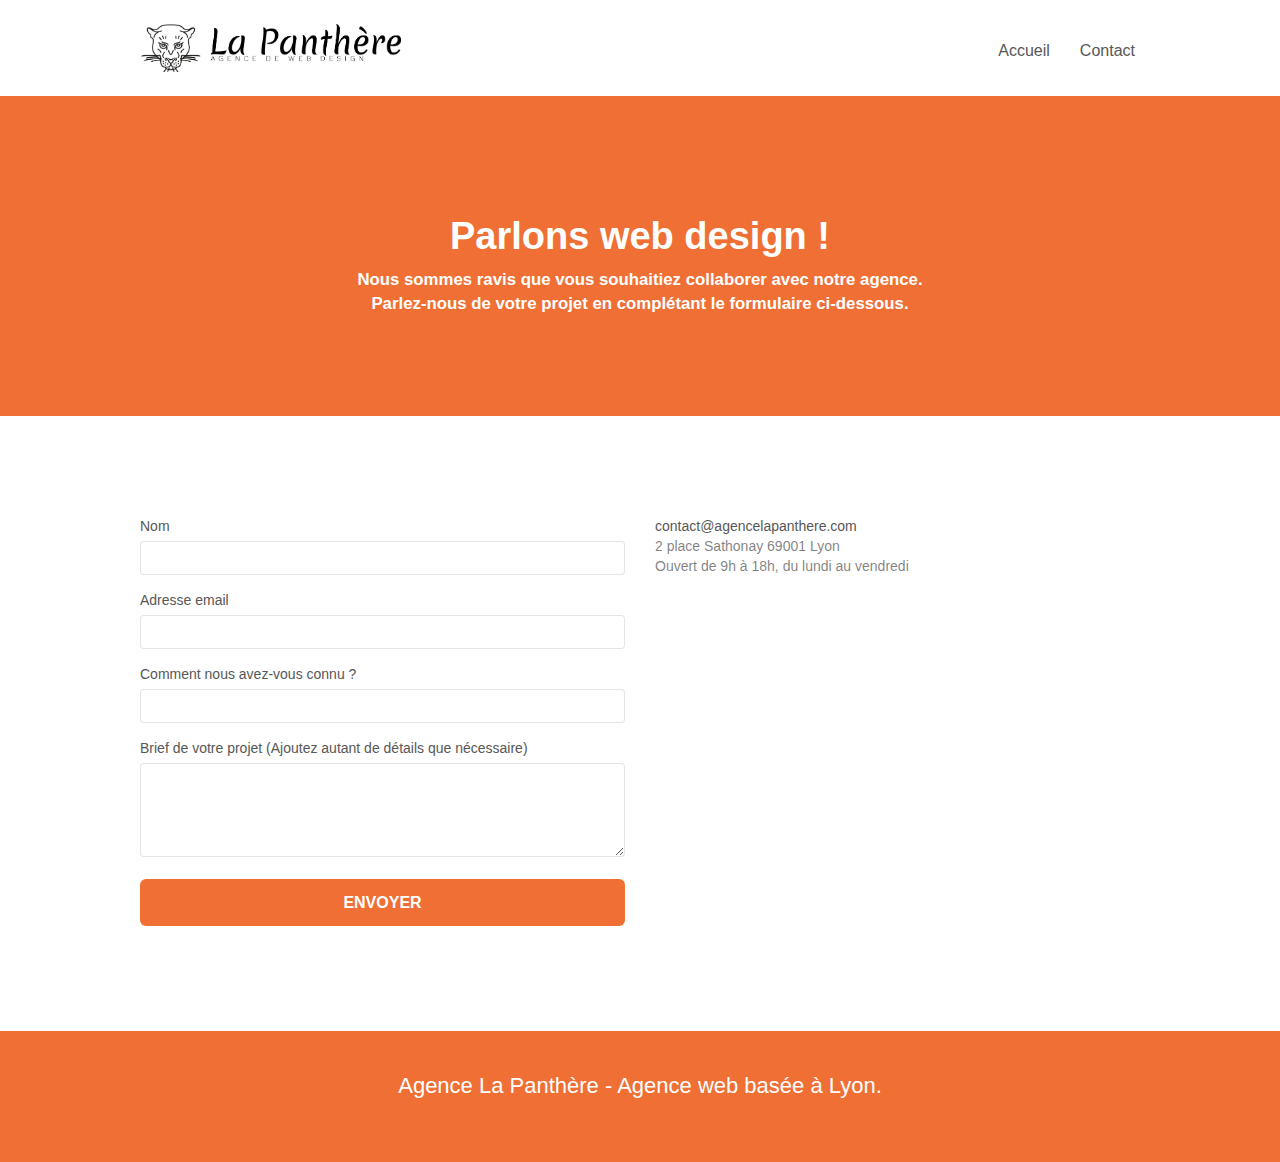
==== contact.html @ dd4b2150 "minifier les fichiers jss et css" ====
<!DOCTYPE html>
<!--Ajouter langage du page-->
<html lang="fr">
  <head>
    <meta charset="utf-8" />
    <!--Ajouter la description-->
    <!--Supprimer le meta keywords-->
    <meta
      name="description"
      content="Contactez Agence La Panthère pour votre projet de web design"
    />
    <meta
      name="viewport"
      content="width=device-width, initial-scale=1.0, viewport-fit=cover"
    />

    <!--Balise OP et twitter cards-->
    <meta
      property="og:title"
      content="Contact d'Agence La Panthère - grande agence de webdesign à Lyon"
    />
    <meta property="og:type" content="webdesign" />
    <meta property="og:url" content="https://maiphuongthao.github.io/MaiPhuongThao_4_07042022/contact.html" />
    <meta property="og:image" content="favicon.jpg" />
    <meta
      property="og:description"
      content="Contactez Agence La Panthère pour votre projet de web design"
    />
    <meta name="twitter:card" content="summary" />
    <meta
      name="twitter:title"
      content="Contact d'Agence La Panthère - grande agence de webdesign à Lyon"
    />
    <meta
      name="twitter:description"
      content="Contactez Agence La Panthère pour votre projet de web design"
    />
    <meta name="twitter:image" content="favicon.jpg" />

    <link rel="shortcut icon" type="image/png" href="favicon.jpg" />

    <link rel="stylesheet" type="text/css" href="./css/bootstrap_min.css" />
    <link rel="stylesheet" type="text/css" href="style.css" />
    <link rel="stylesheet" type="text/css" href="./css/font-awesome_min.css" />
    <link rel="stylesheet" type="text/css" href="./css/et-line_min.css" />

    <script src="./js/jquery-2.1.0_min.js" defer></script>
    <script src="./js/bootstrap_min.js" defer></script>
    <script src="./js/blocs_min.js" defer></script>
    <script src="./js/jquery.touchSwipe_min.js" defer></script>
    <script src="./js/gmaps_min.js" defer></script>
    <!--Ajouter le titre du page-->
    <title>
      Contact d'Agence La Panthère - grande agence de webdesign à Lyon
    </title>

    <!-- Analytics -->

    <!-- Analytics END -->
  </head>

  <body>
    <!-- Principal conteneur -->
    <div class="page-container">
      <!-- bloc-0 -->
      <div class="bloc bgc-white l-bloc" id="bloc-0">
        <div class="container bloc-sm">
          <nav class="navbar row">
            <div class="navbar-header">
              <a class="navbar-brand" href="index.html"
                ><img
                  src="img/logo_agence.jpg"
                  alt="Logo d'agence La Panthère"
                  height="48"
              /></a>
              <button
                id="nav-toggle"
                type="button"
                class="ui-navbar-toggle navbar-toggle"
                data-toggle="collapse"
                data-target=".navbar-1"
              >
                <span class="sr-only">Toggle navigation</span
                ><span class="icon-bar"></span><span class="icon-bar"></span
                ><span class="icon-bar"></span>
              </button>
            </div>
            <div class="collapse navbar-collapse navbar-1 special-dropdown-nav">
              <ul class="site-navigation nav navbar-nav">
                <li>
                  <a href="index.html">Accueil</a>
                </li>
                <li>
                  <!--Donner de la cohérence aux noms des liens-->
                  <a href="contact.html">Contact</a>
                </li>
              </ul>
            </div>
          </nav>
        </div>
      </div>
      <!-- bloc-0 END -->

      <!-- bloc-6 -->
      <section
        class="bloc bg-dots-bg bg-repeat bgc-atomic-tangerine d-bloc bloc-bg-texture texture-paper"
        id="bloc-6"
      >
        <div class="container bloc-lg">
          <div class="row">
            <div class="col-sm-12">
              <h1 class="text-center hero-bloc-text tc-white">
                Parlons web design !
              </h1>
              <p class="text-center mg-lg tc-white tight-width-whitespace">
                Nous sommes ravis que vous souhaitiez collaborer avec notre
                agence.<br />
                Parlez-nous de votre projet en complétant le formulaire
                ci-dessous.
              </p>
            </div>
          </div>
        </div>
      </section>
      <!-- bloc-6 END -->

      <!-- bloc-7 -->
      <div class="bloc bgc-white l-bloc" id="bloc-7">
        <div class="container bloc-lg">
          <div class="row">
            <div class="col-sm-6">
              <form
                id="form_1"
                novalidate
                success-msg="Your message has been sent."
                fail-msg="Sorry it seems that our mail server is not responding, Sorry for the inconvenience!"
              >
                <div class="form-group">
                  <!--Relier les labels aux input-->
                  <label for="name"> Nom </label>
                  <input id="name" class="form-control" required />
                </div>
                <div class="form-group">
                  <label for="email"> Adresse email </label>
                  <input
                    id="email"
                    class="form-control"
                    type="email"
                    required
                  />
                </div>
                <div class="form-group">
                  <label for="input_504">
                    Comment nous avez-vous connu ?
                  </label>
                  <input
                    class="form-control"
                    type="email"
                    required
                    id="input_504"
                  />
                </div>
                <div class="form-group">
                  <label for="message">
                    Brief de votre projet (Ajoutez autant de détails que
                    nécessaire)<br /> </label
                  ><textarea
                    id="message"
                    class="form-control"
                    rows="4"
                    cols="50"
                    required
                  ></textarea>
                </div>
                <button
                  class="bloc-button btn btn-lg btn-block cta-hero btn-atomic-tangerine"
                  type="submit"
                >
                  Envoyer
                </button>
              </form>
            </div>
            <div class="col-sm-6">
				<!--Ajouter la balise address-->
              <address>
                <a href="mailto:contact@agencelapanthere.com"
                  >contact@agencelapanthere.com</a
                ><br />2 place Sathonay 69001 Lyon<br />Ouvert de 9h à 18h, du
                lundi au vendredi<br />
              </address>
            </div>
          </div>
        </div>
      </div>
      <!-- bloc-7 END -->

      <!-- ScrollToTop Button -->
      <a class="bloc-button btn btn-d scrollToTop" onclick="scrollToTarget('1')"
        ><span class="fa fa-chevron-up"></span
      ></a>
      <!-- ScrollToTop Button END-->

      <!-- Footer - bloc-8 -->
      <footer class="bloc bgc-atomic-tangerine d-bloc" id="bloc-8">
        <div class="container bloc-sm">
          <div class="row">
            <div class="col-sm-12">
              <!--Ajouter la balise h2: modifier p à h2-->
              <h2 class="text-center white">
                Agence La Panthère - Agence web basée à Lyon.<br />
              </h2>
              <div class="row row-no-gutters social">
                <div class="col-sm-3">
                  <div class="text-center">
					  <!--add aria-label-->
                    <a
                      class="social"
                      href="https://twitter.com/"
                      aria-label="Twitter"
                      ><span class="fa fa-twitter icon-md"></span
                    ></a>
                  </div>
                </div>
                <div class="col-sm-3">
                  <div class="text-center">
                    <a
                      class="social"
                      href="https://www.facebook.com/"
                      aria-label="Facebook"
                      ><span class="fa fa-facebook icon-md"></span
                    ></a>
                  </div>
                </div>
                <div class="col-sm-3">
                  <div class="text-center">
                    <a
                      class="social"
                      href="https://dribbble.com/tags/dripple"
                      aria-label="Dribbble"
                      ><span class="fa fa-dribbble icon-md"></span
                    ></a>
                  </div>
                </div>
                <div class="col-sm-3">
                  <div class="text-center">
                    <a
                      class="social"
                      href="https://www.instagram.com/"
                      aria-label="Instagram"
                      ><span class="fa fa-instagram icon-md"></span
                    ></a>
                  </div>
                </div>
              </div>
            </div>
          </div>
        </div>
      </footer>
      <!-- Footer - bloc-8 END -->
    </div>
    <!-- Principal conteneur END -->

    <noscript>
      Ce site néccesite Javascript! Veillez activez Javascript en utilisant
      instructions
      <a href="https://support.google.com/admanager/answer/12654?hl=fr">ici</a>
      pour accéder à tous les fonctionalités du site.
    </noscript>
  </body>
</html>
---- style.css ----
body {
  margin: 0;
  padding: 0;
  background: #fff;
  overflow-x: hidden;
  -webkit-font-smoothing: antialiased;
  -moz-osx-font-smoothing: grayscale;
}

a,
button {
  transition: all 0.3s ease-in-out;
  outline: none !important;
}

a:hover {
  text-decoration: none;
  cursor: pointer;
}

#page-loading-blocs-notifaction {
  position: fixed;
  top: 0;
  bottom: 0;
  width: 100%;
  z-index: 100000;
  background: #ffffff url("img/pageload-spinner.gif") no-repeat center center;
}

.bloc {
  width: 100%;
  clear: both;
  background: 50% 50% no-repeat;
  padding: 0 50px;
  -webkit-background-size: cover;
  -moz-background-size: cover;
  -o-background-size: cover;
  background-size: cover;
  position: relative;
}

.bloc .container {
  padding-left: 0;
  padding-right: 0;
}

.bloc-lg {
  padding: 100px 50px;
}

.bloc-md {
  padding: 50px;
}

.bloc-sm {
  padding: 20px 50px;
}

.bg-center,
.bg-l-edge,
.bg-r-edge,
.bg-t-edge,
.bg-b-edge,
.bg-tl-edge,
.bg-bl-edge,
.bg-tr-edge,
.bg-br-edge,
.bg-repeat {
  -webkit-background-size: auto !important;
  -moz-background-size: auto !important;
  -o-background-size: auto !important;
  background-size: auto !important;
}

.bg-repeat {
  background: repeat;
}

.bg-t-edge {
  background: top no-repeat;
}

.bloc-bg-texture::before {
  content: "";
  background-size: 2px 2px;
  position: absolute;
  top: 0;
  bottom: 0;
  left: 0;
  right: 0;
}

.texture-paper::before {
  background: url("img/texture-paper.png");
  background-size: 280px 280px;
}

.b-parallax {
  background-attachment: fixed;
}

.d-bloc {
  color: rgba(255, 255, 255, 0.7);
}

.d-bloc button:hover {
  color: rgba(255, 255, 255, 0.9);
}

.d-bloc .icon-round,
.d-bloc .icon-square,
.d-bloc .icon-rounded,
.d-bloc .icon-semi-rounded-a,
.d-bloc .icon-semi-rounded-b {
  border-color: rgba(255, 255, 255, 0.9);
}

.d-bloc .divider-h span {
  border-color: rgba(255, 255, 255, 0.2);
}

.d-bloc .a-btn,
.d-bloc .navbar a,
.d-bloc .navbar-brand,
.d-bloc a .icon-sm,
.d-bloc a .icon-md,
.d-bloc a .icon-lg,
.d-bloc a .icon-xl,
.d-bloc h1 a,
.d-bloc h2 a,
.d-bloc h3 a,
.d-bloc h4 a,
.d-bloc h5 a,
.d-bloc h6 a,
.d-bloc p a {
  color: rgba(255, 255, 255, 0.6);
}

.d-bloc .a-btn:hover,
.d-bloc .navbar a:hover,
.d-bloc .navbar-brand:hover,
.d-bloc a:hover .icon-sm,
.d-bloc a:hover .icon-md,
.d-bloc a:hover .icon-lg,
.d-bloc a:hover .icon-xl,
.d-bloc h1 a:hover,
.d-bloc h2 a:hover,
.d-bloc h3 a:hover,
.d-bloc h4 a:hover,
.d-bloc h5 a:hover,
.d-bloc h6 a:hover,
.d-bloc p a:hover {
  color: rgba(255, 255, 255, 1);
}

.d-bloc .navbar-toggle .icon-bar {
  background: rgba(255, 255, 255, 1);
}

.d-bloc .btn-wire,
.d-bloc .btn-wire:hover {
  color: rgba(255, 255, 255, 1);
  border-color: rgba(255, 255, 255, 1);
}

.d-bloc .panel {
  color: rgba(0, 0, 0, 0.5);
}

.d-bloc .panel button:hover {
  color: rgba(0, 0, 0, 0.7);
}

.d-bloc .panel icon {
  border-color: rgba(0, 0, 0, 0.7);
}

.d-bloc .panel .divider-h span {
  border-color: rgba(0, 0, 0, 0.1);
}

.d-bloc .panel .a-btn {
  color: rgba(0, 0, 0, 0.6);
}

.d-bloc .panel .a-btn:hover {
  color: rgba(0, 0, 0, 1);
}

.d-bloc .panel .btn-wire,
.d-bloc .panel .btn-wire:hover {
  color: rgba(0, 0, 0, 0.7);
  border-color: rgba(0, 0, 0, 0.3);
}

.d-bloc .panel,
.l-bloc {
  color: rgba(0, 0, 0, 0.5);
}

.d-bloc .panel button:hover,
.l-bloc button:hover {
  color: rgba(0, 0, 0, 0.7);
}

.l-bloc .icon-round,
.l-bloc .icon-square,
.l-bloc .icon-rounded,
.l-bloc .icon-semi-rounded-a,
.l-bloc .icon-semi-rounded-b {
  border-color: rgba(0, 0, 0, 0.7);
}

.d-bloc .panel .divider-h span,
.l-bloc .divider-h span {
  border-color: rgba(0, 0, 0, 0.1);
}

.d-bloc .panel .a-btn,
.l-bloc .a-btn,
.l-bloc .navbar a,
.l-bloc .navbar-brand,
.l-bloc a .icon-sm,
.l-bloc a .icon-md,
.l-bloc a .icon-lg,
.l-bloc a .icon-xl,
.l-bloc h1 a,
.l-bloc h2 a,
.l-bloc h3 a,
.l-bloc h4 a,
.l-bloc h5 a,
.l-bloc h6 a,
.l-bloc p a {
  color: rgba(0, 0, 0, 0.6);
}

.d-bloc .panel .a-btn:hover,
.l-bloc .a-btn:hover,
.l-bloc .navbar a:hover,
.l-bloc .navbar-brand:hover,
.l-bloc a:hover .icon-sm,
.l-bloc a:hover .icon-md,
.l-bloc a:hover .icon-lg,
.l-bloc a:hover .icon-xl,
.l-bloc h1 a:hover,
.l-bloc h2 a:hover,
.l-bloc h3 a:hover,
.l-bloc h4 a:hover,
.l-bloc h5 a:hover,
.l-bloc h6 a:hover,
.l-bloc p a:hover {
  color: rgba(0, 0, 0, 1);
}

.l-bloc .navbar-toggle .icon-bar {
  color: rgba(0, 0, 0, 0.6);
}

.d-bloc .panel .btn-wire,
.d-bloc .panel .btn-wire:hover,
.l-bloc .btn-wire,
.l-bloc .btn-wire:hover {
  color: rgba(0, 0, 0, 0.7);
  border-color: rgba(0, 0, 0, 0.3);
}

.voffset {
  margin-top: 30px;
}

.voffset-lg {
  margin-top: 80px;
}

.row-no-gutters {
  margin-right: 0;
  margin-left: 0;
}

.row.row-no-gutters > [class^="col-"],
.row.row-no-gutters > [class*=" col-"] {
  padding-right: 0;
  padding-left: 0;
}

#bloc-1-hero h1 {
  font-size: 32px;
}

.navbar {
  margin-bottom: 0;
  z-index: 1;
}

.navbar-brand {
  height: auto;
  padding: 3px 15px;
  font-size: 25px;
  font-weight: normal;
  font-weight: 600;
  line-height: 44px;
}

.navbar-brand img {
  max-height: 200px;
  margin: 0 5px 0 0;
  display: inline;
}

.navbar-brand img[src$="svg"] {
  min-width: 100px;
}

.nav-center .navbar-brand img {
  margin: 0;
}

.navbar .nav {
  padding-top: 2px;
  margin-right: -16px;
  float: right;
  z-index: 1;
}

.nav > li {
  float: left;
  margin-top: 4px;
  font-size: 16px;
}

.navbar-nav .open .dropdown-menu > li > a {
  text-align: inherit;
}

.nav > li a:hover,
.nav > li a:focus {
  background: transparent;
}

.navbar-toggle {
  margin: 10px 10px 0 0;
  border: 0px;
}

.navbar-toggle:hover {
  background: transparent !important;
}

.navbar-toggle .icon-bar {
  background-color: rgba(0, 0, 0, 0.5);
  width: 26px;
}

.nav-invert .navbar .nav {
  float: left;
}

.nav-invert .navbar-header,
.nav-invert .navbar-brand {
  float: right;
  position: relative;
  z-index: 2;
}

@media (min-width: 768px) {
  .site-navigation {
    position: absolute;
    top: 50%;
    right: 20px;
    transform: translate(0, -50%);
    -webkit-transform: translateY(-50%);
  }
  .nav > li .dropdown-menu a,
  .nav > li .dropdown-menu a:hover {
    color: #484848;
  }
  .nav-invert .site-navigation {
    left: 0;
    right: 0;
  }
  .nav-center {
    text-align: center;
  }
  .nav-center .navbar-header {
    width: 100%;
  }
  .nav-center .navbar-header,
  .nav-center .navbar-brand,
  .nav-center .nav > li {
    float: none;
    display: inline-block;
  }
  .nav-center .site-navigation {
    position: relative;
    width: 100%;
    right: 0;
    margin-right: 0px;
    margin-top: 20px;
  }
  .nav-center.mini-nav .navbar-toggle {
    float: none;
    margin: 10px auto 0;
  }
}

.nav > li > .dropdown a {
  background: none !important;
  display: block;
  padding: 14px 15px;
}

nav .caret {
  margin: 0 5px;
}

.dropdown-menu .dropdown-menu {
  top: -8px;
  left: 100%;
}

.dropdown-menu .dropmenu-flow-right {
  top: 100%;
  left: 0;
  margin-left: -1px;
  border-top-left-radius: 0;
  border-top-right-radius: 0;
}

.dropdown-menu .dropdown span {
  border: 4px solid black;
  border-top-color: transparent;
  border-right-color: transparent;
  border-bottom-color: transparent;
  margin: 6px -5px 0 0 !important;
  float: right;
}

.mg-md {
  margin-top: 10px;
  margin-bottom: 20px;
}

.mg-lg {
  margin-top: 10px;
  margin-bottom: 40px;
}

.btn {
  margin: 0 5px 5px 0;
}

.btn.pull-right {
  margin: 0 0 5px 5px;
}

.btn-d,
.btn-d:hover,
.btn-d:focus {
  color: #fff;
  background: rgba(0, 0, 0, 0.3);
}

button {
  outline: none !important;
}

.btn-rd {
  border-radius: 40px;
}

.btn-clean {
  border: 1px solid rgba(0, 0, 0, 0.08);
  border-bottom-color: rgba(0, 0, 0, 0.1);
  text-shadow: 0 1px 0 rgba(0, 0, 1, 0.1);
  box-shadow: 0 1px 3px rgba(0, 0, 1, 0.25),
    inset 0 1px 0 0 rgba(255, 255, 255, 0.15);
}

.icon-md {
  font-size: 30px !important;
}

.icon-lg {
  font-size: 60px !important;
}

.sm-shadow {
  text-shadow: 0 1px 2px rgba(0, 0, 0, 0.3);
}

.panel-sq,
.panel-sq .panel-heading,
.panel-sq .panel-footer {
  border-radius: 0;
}

.panel-rd {
  border-radius: 30px;
}

.panel-rd .panel-heading {
  border-radius: 29px 29px 0 0;
}

.panel-rd .panel-footer {
  border-radius: 0 0 29px 29px;
}

.form-control {
  border-color: rgba(0, 0, 0, 0.1);
  box-shadow: none;
}

.scrollToTop {
  width: 40px;
  height: 40px;
  position: fixed;
  bottom: 20px;
  right: 20px;
  opacity: 0;
  z-index: 500;
  transition: all 0.3s ease-in-out;
}

.scrollToTop span {
  margin-top: 6px;
}

.showScrollTop {
  font-size: 14px;
  opacity: 1;
}

a[data-lightbox] {
  position: relative;
  display: block;
  text-align: center;
}

a[data-lightbox]:hover::before {
  content: "+";
  font-family: "HelveticaNeue-Light", "Helvetica Neue Light", "Helvetica Neue",
    Helvetica, Arial;
  font-size: 32px;
  width: 50px;
  height: 50px;
  margin-left: -25px;
  border-radius: 50%;
  background: rgba(0, 0, 0, 0.6);
  color: #fff;
  font-weight: 100;
  z-index: 1;
  position: absolute;
  top: 50%;
  transform: translateY(-50%);
  -webkit-transform: translateY(-50%);
}

a[data-lightbox]:hover img {
  opacity: 0.6;
  -webkit-animation-fill-mode: none;
  animation-fill-mode: none;
}

#lightbox-modal {
  display: flex;
  align-items: center;
}

#lightbox-modal .modal-dialog {
  width: 90%;
  max-width: 900px;
  margin: 0 auto 0;
}

#lightbox-modal .modal-dialog img {
  max-height: 90vh;
  margin: 0 auto;
}

.lightbox-caption {
  padding: 20px;
  color: #fff;
  background: rgba(0, 0, 0, 0.5);
  position: absolute;
  left: 15px;
  right: 15px;
  bottom: 5px;
}

.close-lightbox {
  color: #fff;
  font-size: 30px;
  position: absolute;
  top: 20px;
  right: 20px;
  z-index: 20;
  background: rgba(0, 0, 0, 0.5);
  border: none;
  line-height: 30px;
  padding: 0 9px 5px;
  opacity: 0.3;
}

.close-lightbox:hover,
.next-lightbox:hover,
.prev-lightbox:hover {
  opacity: 1;
  color: #fff;
}

.next-lightbox,
.prev-lightbox {
  font-size: 20px;
  color: rgba(255, 255, 255, 0.9);
  background: rgba(0, 0, 0, 0.5);
  transition: all 0.2s ease-in-out;
  position: absolute;
  top: 45%;
  z-index: 1;
  opacity: 0.4;
}

.next-lightbox {
  padding: 6px 8px 1px 13px;
  right: 25px;
}

.prev-lightbox {
  padding: 6px 13px 1px 10px;
  left: 25px;
}

.snapshot-lb .modal-body {
  padding-bottom: 45px;
}

.snapshot-lb .lightbox-caption {
  padding: 0;
  color: rgba(0, 0, 0, 0.5);
  background: none;
}

h1,
h2,
h3,
h4,
h5,
h6,
p,
label,
.btn,
a {
  font-family: "helvetica";
  font-weight: 400;
  color: #575757 !important;
}

.container {
  max-width: 1000px;
}

.hero-bloc-text {
  font-size: 38px;
}

.hero-bloc-text-sub {
  font-size: 36px;
}

.statement-bloc-text {
  line-height: 26px;
  font-style: italic;
  font-size: 20px;
  text-align: center;
  font-weight: lighter;
  max-width: 520px;
  margin: auto auto auto auto;
}

p {
  font-size: 11px;
}

.tight-width-whitespace {
  max-width: 600px;
  margin: auto auto auto auto;
}

.h1 {
  font-size: 20px;
  font-family: "Open Sans";
}

.cta-hero {
  margin-top: 22px;
  color: #ffffff !important;
  text-transform: uppercase;
  padding: 12px 28px 12px 28px;
  font-size: 16px;
  font-weight: 700;
}

.social {
  max-width: 400px;
  margin: auto;
}

h2 {
  font-size: 22px;
  line-height: 1.4em;
}

h3 {
  font-size: 15px;
  text-transform: uppercase;
  font-weight: 700;
  color: #333333 !important;
}

.med-width-whitespace {
  max-width: 800px;
  margin: auto auto auto auto;
  box-shadow: 0px 0px 0px #000000;
}

h1 {
  color: #333333 !important;
}

h4 {
  color: #333333 !important;
}

.icons {
  margin-bottom: 14px;
  margin-top: 24px;
}

.white {
  color: #ffffff !important;
}

.portfolio-thumb {
  margin-bottom: 24px;
}

.portfolio-row {
  margin-bottom: 44px;
  margin-top: 50px;
}

.avatar {
  box-shadow: 0px 4px 9px rgba(0, 0, 0, 0.3);
}

.black-background {
  background-color: rgba(165, 147, 99, 0.7);
  padding: 40px 40px 40px 40px;
}

.bold-link {
  font-weight: 900;
  text-decoration: underline !important;
}

.bgc-white {
  background-color: #ffffff;
}

.bgc-dark-slate-blue {
  background-color: #364577;
}

.bgc-atomic-tangerine {
  background-color: #EF6F34;
}

/* Change to white*/
.tc-white {
  color: white !important;
  font-weight: 700;
}

.btn-atomic-tangerine {
  background: #EF6F34;
  color: #ffffff !important;
}

.btn-atomic-tangerine:hover {
  background: #c27956 !important;
  color: #ffffff !important;
}

.ltc-white {
  color: #ffffff !important;
}

.ltc-white:hover {
  color: #cccccc !important;
}

.ltc-atomic-tangerine {
  color: #f3976c !important;
}

.ltc-atomic-tangerine:hover {
  color: #c27956 !important;
}

.icon-dark-slate-blue {
  color: #364577 !important;
  border-color: #364577 !important;
}

.bg-dots-bg {
  background-image: url("img/dots-bg.png");
}

.bg-lines-h2-bg {
  background-image: url("img/lines-h2-bg.png");
}

.bg-banniere {
  background-image: url("img/agence-la-panthere.jpg");
}

.bg-presentation {
  background-image: url("img/note_it_image_de_presentation.jpg");
}

/*Adding style for text-center*/
p {
  font-size: 1.2em;
}

@media (max-width: 1024px) {
  .bloc {
    padding-left: 20px;
    padding-right: 20px;
  }
  .bloc.full-width-bloc,
  .bloc-tile-2.full-width-bloc .container,
  .bloc-tile-3.full-width-bloc .container,
  .bloc-tile-4.full-width-bloc .container {
    padding-left: 0;
    padding-right: 0;
  }
}

@media (max-width: 992px) and (min-width: 768px) {
  .navbar .nav {
    max-width: 80%;
  }
  .nav-center.navbar .nav {
    max-width: 100%;
  }
}

@media only screen and (min-device-width: 768px) and (max-device-width: 1024px) and (orientation: landscape) {
  .b-parallax {
    background-attachment: scroll;
  }
}

@media only screen and (min-device-width: 1024px) and (max-device-width: 1366px) and (-webkit-min-device-pixel-ratio: 1.5) {
  .b-parallax {
    background-attachment: scroll;
  }
}

@media (max-width: 991px) {
  .container {
    width: 100%;
  }
  .b-parallax {
    background-attachment: scroll;
  }
  .page-container,
  #hero-bloc {
    overflow-x: hidden;
    position: relative;
  }
  .bloc {
    padding-left: constant(safe-area-inset-left);
    padding-right: constant(safe-area-inset-right);
  }
  .bloc-group,
  .bloc-group .bloc {
    display: block;
    width: 100%;
  }
  .bloc-fill-screen .fill-bloc-top-edge,
  .bloc-fill-screen .fill-bloc-bottom-edge {
    padding: 0 20px;
    padding-left: constant(safe-area-inset-left);
    padding-right: constant(safe-area-inset-right);
  }
}

@media (max-width: 767px) {
  .page-container {
    overflow-x: hidden;
    position: relative;
  }
  h1,
  h2,
  h3,
  h4,
  h5,
  h6,
  p,
  #disqus_thread {
    padding-left: 10px !important;
    padding-right: 10px !important;
  }
  .b-parallax {
    background-attachment: scroll;
  }
  .navbar .nav {
    padding-top: 0;
    border-top: 1px solid rgba(0, 0, 0, 0.2);
    float: none !important;
  }
  .navbar.row {
    margin-left: 0;
    margin-right: 0;
  }
  .site-navigation {
    position: inherit;
    transform: none;
    -webkit-transform: none;
    -ms-transform: none;
  }
  .nav > li {
    margin-top: 0;
    border-bottom: 1px solid rgba(0, 0, 0, 0.1);
    background: rgba(0, 0, 0, 0.05);
    text-align: left;
    padding-left: 15px;
    width: 100%;
  }
  .nav > li:hover {
    background: rgba(0, 0, 0, 0.08);
  }
  .dropdown .dropdown a .caret {
    float: none;
    margin: 5px 0 0 10px !important;
    border: 4px solid black;
    border-bottom-color: transparent;
    border-right-color: transparent;
    border-left-color: transparent;
  }
  #hero-bloc .navbar .nav {
    background: rgba(0, 0, 0, 0.8);
  }
  #hero-bloc .navbar .nav a {
    color: rgba(255, 255, 255, 0.6);
  }
  .hero {
    padding: 50px 0;
  }
  .hero-nav {
    left: -1px;
    right: -1px;
  }
  .navbar-collapse {
    padding: 0;
    overflow-x: hidden;
    -webkit-box-shadow: none;
    box-shadow: none;
  }
  .navbar-brand img {
    max-height: 40px;
    width: auto;
  }
  .nav-invert .navbar-header {
    float: none;
    width: 100%;
  }
  .nav-invert .navbar-toggle {
    float: left;
    margin-left: 10px;
  }
  .bloc {
    padding-left: 0;
    padding-right: 0;
  }
  .bloc-xxl,
  .bloc-xl,
  .bloc-lg {
    padding: 40px 0;
  }
  .bloc-sm,
  .bloc-md {
    padding-left: 0;
    padding-right: 0;
  }
  .bloc-tile-2 .container,
  .bloc-tile-3 .container,
  .bloc-tile-4 .container,
  .bloc-fill-screen .fill-bloc-top-edge,
  .bloc-fill-screen .fill-bloc-bottom-edge {
    padding-left: 0;
    padding-right: 0;
  }
  .a-block {
    padding: 0 10px;
  }
  .btn-dwn {
    display: none;
  }
  .voffset {
    margin-top: 5px;
  }
  .voffset-md {
    margin-top: 20px;
  }
  .voffset-lg {
    margin-top: 30px;
  }
  form {
    padding: 5px;
  }
  .close-lightbox {
    display: inline-block;
  }
  .blocsapp-device-iphone5 {
    background-size: 216px 425px;
    padding-top: 60px;
    width: 216px;
    height: 425px;
  }
  .blocsapp-device-iphone5 img {
    width: 180px;
    height: 320px;
  }
}

@media (max-width: 400px) {
  .bloc {
    padding-left: 0;
    padding-right: 0;
  }
}

@media (max-width: 767px) {
  .bloc-mob-center-text {
    text-align: center;
  }
}
---- css/et-line_min.css ----
@font-face{font-family:et-line;src:url(../fonts/et-line.eot);src:url(../fonts/et-line.eot?#iefix) format('embedded-opentype'),url(../fonts/et-line.woff2) format('woff2'),url(../fonts/et-line.woff) format('woff'),url(../fonts/et-line.ttf) format('truetype'),url(../fonts/et-line.svg#et-line) format('svg');font-weight:400;font-style:normal}.et-icon-adjustments,.et-icon-alarmclock,.et-icon-anchor,.et-icon-aperture,.et-icon-attachment,.et-icon-bargraph,.et-icon-basket,.et-icon-beaker,.et-icon-bike,.et-icon-book-open,.et-icon-briefcase,.et-icon-browser,.et-icon-calendar,.et-icon-camera,.et-icon-caution,.et-icon-chat,.et-icon-circle-compass,.et-icon-clipboard,.et-icon-clock,.et-icon-cloud,.et-icon-compass,.et-icon-desktop,.et-icon-dial,.et-icon-document,.et-icon-documents,.et-icon-download,.et-icon-dribbble,.et-icon-edit,.et-icon-envelope,.et-icon-expand,.et-icon-facebook,.et-icon-flag,.et-icon-focus,.et-icon-gears,.et-icon-genius,.et-icon-gift,.et-icon-global,.et-icon-globe,.et-icon-googleplus,.et-icon-grid,.et-icon-happy,.et-icon-hazardous,.et-icon-heart,.et-icon-hotairballoon,.et-icon-hourglass,.et-icon-key,.et-icon-laptop,.et-icon-layers,.et-icon-lifesaver,.et-icon-lightbulb,.et-icon-linegraph,.et-icon-linkedin,.et-icon-lock,.et-icon-magnifying-glass,.et-icon-map,.et-icon-map-pin,.et-icon-megaphone,.et-icon-mic,.et-icon-mobile,.et-icon-newspaper,.et-icon-notebook,.et-icon-paintbrush,.et-icon-paperclip,.et-icon-pencil,.et-icon-phone,.et-icon-picture,.et-icon-pictures,.et-icon-piechart,.et-icon-presentation,.et-icon-pricetags,.et-icon-printer,.et-icon-profile-female,.et-icon-profile-male,.et-icon-puzzle,.et-icon-quote,.et-icon-recycle,.et-icon-refresh,.et-icon-ribbon,.et-icon-rss,.et-icon-sad,.et-icon-scissors,.et-icon-scope,.et-icon-search,.et-icon-shield,.et-icon-speedometer,.et-icon-strategy,.et-icon-streetsign,.et-icon-tablet,.et-icon-target,.et-icon-telescope,.et-icon-toolbox,.et-icon-tools,.et-icon-tools-2,.et-icon-trophy,.et-icon-tumblr,.et-icon-twitter,.et-icon-upload,.et-icon-video,.et-icon-wallet,.et-icon-wine{font-family:et-line;speak:none;font-style:normal;font-weight:400;font-variant:normal;text-transform:none;line-height:1;-webkit-font-smoothing:antialiased;-moz-osx-font-smoothing:grayscale;display:inline-block}.et-icon-mobile:before{content:"\e000"}.et-icon-laptop:before{content:"\e001"}.et-icon-desktop:before{content:"\e002"}.et-icon-tablet:before{content:"\e003"}.et-icon-phone:before{content:"\e004"}.et-icon-document:before{content:"\e005"}.et-icon-documents:before{content:"\e006"}.et-icon-search:before{content:"\e007"}.et-icon-clipboard:before{content:"\e008"}.et-icon-newspaper:before{content:"\e009"}.et-icon-notebook:before{content:"\e00a"}.et-icon-book-open:before{content:"\e00b"}.et-icon-browser:before{content:"\e00c"}.et-icon-calendar:before{content:"\e00d"}.et-icon-presentation:before{content:"\e00e"}.et-icon-picture:before{content:"\e00f"}.et-icon-pictures:before{content:"\e010"}.et-icon-video:before{content:"\e011"}.et-icon-camera:before{content:"\e012"}.et-icon-printer:before{content:"\e013"}.et-icon-toolbox:before{content:"\e014"}.et-icon-briefcase:before{content:"\e015"}.et-icon-wallet:before{content:"\e016"}.et-icon-gift:before{content:"\e017"}.et-icon-bargraph:before{content:"\e018"}.et-icon-grid:before{content:"\e019"}.et-icon-expand:before{content:"\e01a"}.et-icon-focus:before{content:"\e01b"}.et-icon-edit:before{content:"\e01c"}.et-icon-adjustments:before{content:"\e01d"}.et-icon-ribbon:before{content:"\e01e"}.et-icon-hourglass:before{content:"\e01f"}.et-icon-lock:before{content:"\e020"}.et-icon-megaphone:before{content:"\e021"}.et-icon-shield:before{content:"\e022"}.et-icon-trophy:before{content:"\e023"}.et-icon-flag:before{content:"\e024"}.et-icon-map:before{content:"\e025"}.et-icon-puzzle:before{content:"\e026"}.et-icon-basket:before{content:"\e027"}.et-icon-envelope:before{content:"\e028"}.et-icon-streetsign:before{content:"\e029"}.et-icon-telescope:before{content:"\e02a"}.et-icon-gears:before{content:"\e02b"}.et-icon-key:before{content:"\e02c"}.et-icon-paperclip:before{content:"\e02d"}.et-icon-attachment:before{content:"\e02e"}.et-icon-pricetags:before{content:"\e02f"}.et-icon-lightbulb:before{content:"\e030"}.et-icon-layers:before{content:"\e031"}.et-icon-pencil:before{content:"\e032"}.et-icon-tools:before{content:"\e033"}.et-icon-tools-2:before{content:"\e034"}.et-icon-scissors:before{content:"\e035"}.et-icon-paintbrush:before{content:"\e036"}.et-icon-magnifying-glass:before{content:"\e037"}.et-icon-circle-compass:before{content:"\e038"}.et-icon-linegraph:before{content:"\e039"}.et-icon-mic:before{content:"\e03a"}.et-icon-strategy:before{content:"\e03b"}.et-icon-beaker:before{content:"\e03c"}.et-icon-caution:before{content:"\e03d"}.et-icon-recycle:before{content:"\e03e"}.et-icon-anchor:before{content:"\e03f"}.et-icon-profile-male:before{content:"\e040"}.et-icon-profile-female:before{content:"\e041"}.et-icon-bike:before{content:"\e042"}.et-icon-wine:before{content:"\e043"}.et-icon-hotairballoon:before{content:"\e044"}.et-icon-globe:before{content:"\e045"}.et-icon-genius:before{content:"\e046"}.et-icon-map-pin:before{content:"\e047"}.et-icon-dial:before{content:"\e048"}.et-icon-chat:before{content:"\e049"}.et-icon-heart:before{content:"\e04a"}.et-icon-cloud:before{content:"\e04b"}.et-icon-upload:before{content:"\e04c"}.et-icon-download:before{content:"\e04d"}.et-icon-target:before{content:"\e04e"}.et-icon-hazardous:before{content:"\e04f"}.et-icon-piechart:before{content:"\e050"}.et-icon-speedometer:before{content:"\e051"}.et-icon-global:before{content:"\e052"}.et-icon-compass:before{content:"\e053"}.et-icon-lifesaver:before{content:"\e054"}.et-icon-clock:before{content:"\e055"}.et-icon-aperture:before{content:"\e056"}.et-icon-quote:before{content:"\e057"}.et-icon-scope:before{content:"\e058"}.et-icon-alarmclock:before{content:"\e059"}.et-icon-refresh:before{content:"\e05a"}.et-icon-happy:before{content:"\e05b"}.et-icon-sad:before{content:"\e05c"}.et-icon-facebook:before{content:"\e05d"}.et-icon-twitter:before{content:"\e05e"}.et-icon-googleplus:before{content:"\e05f"}.et-icon-rss:before{content:"\e060"}.et-icon-tumblr:before{content:"\e061"}.et-icon-linkedin:before{content:"\e062"}.et-icon-dribbble:before{content:"\e063"}
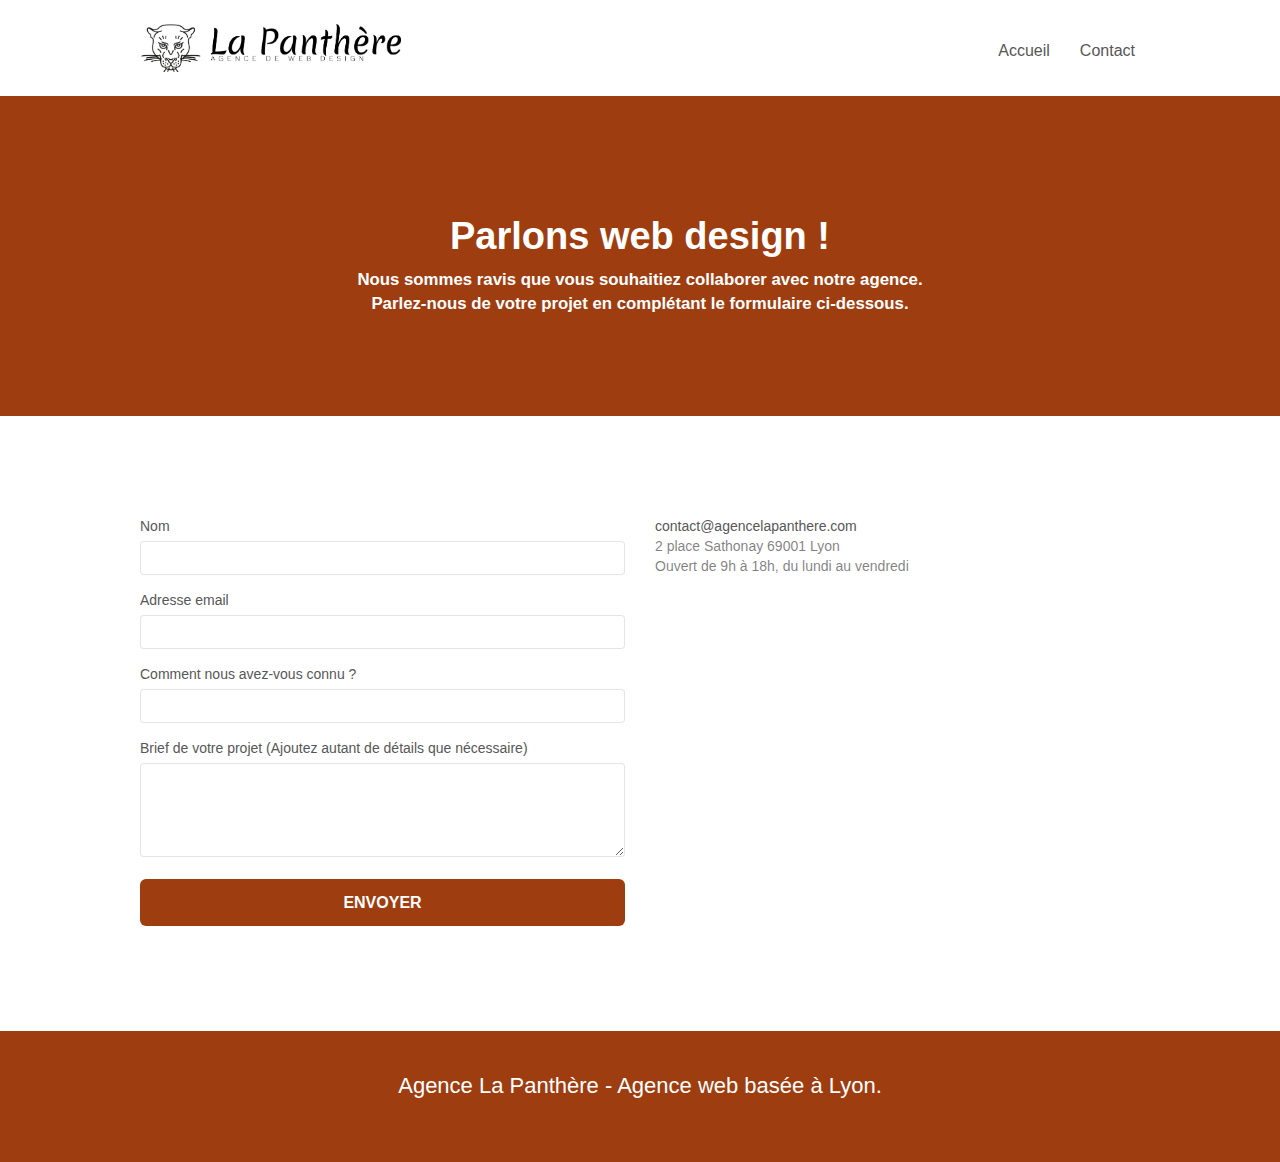
==== commit 2a11c2f2: "Merge pull request #21 from Maiphuongthao/Optimiser_la_navigation" ====
--- a/contact.html
+++ b/contact.html
@@ -21,7 +21,7 @@
     />
     <meta property="og:type" content="webdesign" />
     <meta property="og:url" content="https://maiphuongthao.github.io/MaiPhuongThao_4_07042022/contact.html" />
-    <meta property="og:image" content="favicon.jpg" />
+    <meta property="og:image" content="https://maiphuongthao.github.io/MaiPhuongThao_4_07042022/img/bureau_collaboration_mariage.jpg" />
     <meta
       property="og:description"
       content="Contactez Agence La Panthère pour votre projet de web design"
@@ -35,7 +35,7 @@
       name="twitter:description"
       content="Contactez Agence La Panthère pour votre projet de web design"
     />
-    <meta name="twitter:image" content="favicon.jpg" />
+    <meta name="twitter:image" content="https://maiphuongthao.github.io/MaiPhuongThao_4_07042022/img/bureau_collaboration_mariage.jpg" />
 
     <link rel="shortcut icon" type="image/png" href="favicon.jpg" />
 
@@ -43,6 +43,19 @@
     <link rel="stylesheet" type="text/css" href="style.css" />
     <link rel="stylesheet" type="text/css" href="./css/font-awesome_min.css" />
     <link rel="stylesheet" type="text/css" href="./css/et-line_min.css" />
+
+<!--fil ariane-->
+<script type="application/ld+json">
+	{
+	  "@context": "https://schema.org/",
+	  "@type": "LocalBusiness",
+		"name": "La Panthère",
+		"url": "https://maiphuongthao.github.io/MaiPhuongThao_4_07042022/index.html",
+		"email":"contact@agencelapanthere.com",
+	}
+  </script>
+
+
 
     <script src="./js/jquery-2.1.0_min.js" defer></script>
     <script src="./js/bootstrap_min.js" defer></script>
@@ -103,7 +116,7 @@
 
       <!-- bloc-6 -->
       <section
-        class="bloc bg-dots-bg bg-repeat bgc-atomic-tangerine d-bloc bloc-bg-texture texture-paper"
+        class="bloc bg-dots-bg bg-repeat bgc-atomic-tangerine bloc-bg-texture texture-paper"
         id="bloc-6"
       >
         <div class="container bloc-lg">
@@ -195,7 +208,7 @@
       <!-- bloc-7 END -->
 
       <!-- ScrollToTop Button -->
-      <a class="bloc-button btn btn-d scrollToTop" onclick="scrollToTarget('1')"
+      <a class="bloc-button btn btn-d scrollToTop" tabindex="0" onclick="scrollToTarget('1')"
         ><span class="fa fa-chevron-up"></span
       ></a>
       <!-- ScrollToTop Button END-->
--- a/style.css
+++ b/style.css
@@ -91,7 +91,6 @@
 }
 
 .texture-paper::before {
-  background: url("img/texture-paper.png");
   background-size: 280px 280px;
 }
 
@@ -773,7 +772,7 @@
 }
 
 .bgc-atomic-tangerine {
-  background-color: #EF6F34;
+  background-color: #9E3D10;
 }
 
 /* Change to white*/
@@ -783,7 +782,7 @@
 }
 
 .btn-atomic-tangerine {
-  background: #EF6F34;
+  background: #9E3D10;
   color: #ffffff !important;
 }
 
@@ -801,7 +800,7 @@
 }
 
 .ltc-atomic-tangerine {
-  color: #f3976c !important;
+  color: #9E3D10 !important;
 }
 
 .ltc-atomic-tangerine:hover {
@@ -813,9 +812,7 @@
   border-color: #364577 !important;
 }
 
-.bg-dots-bg {
-  background-image: url("img/dots-bg.png");
-}
+/*delete bg-dots-bg*/
 
 .bg-lines-h2-bg {
   background-image: url("img/lines-h2-bg.png");
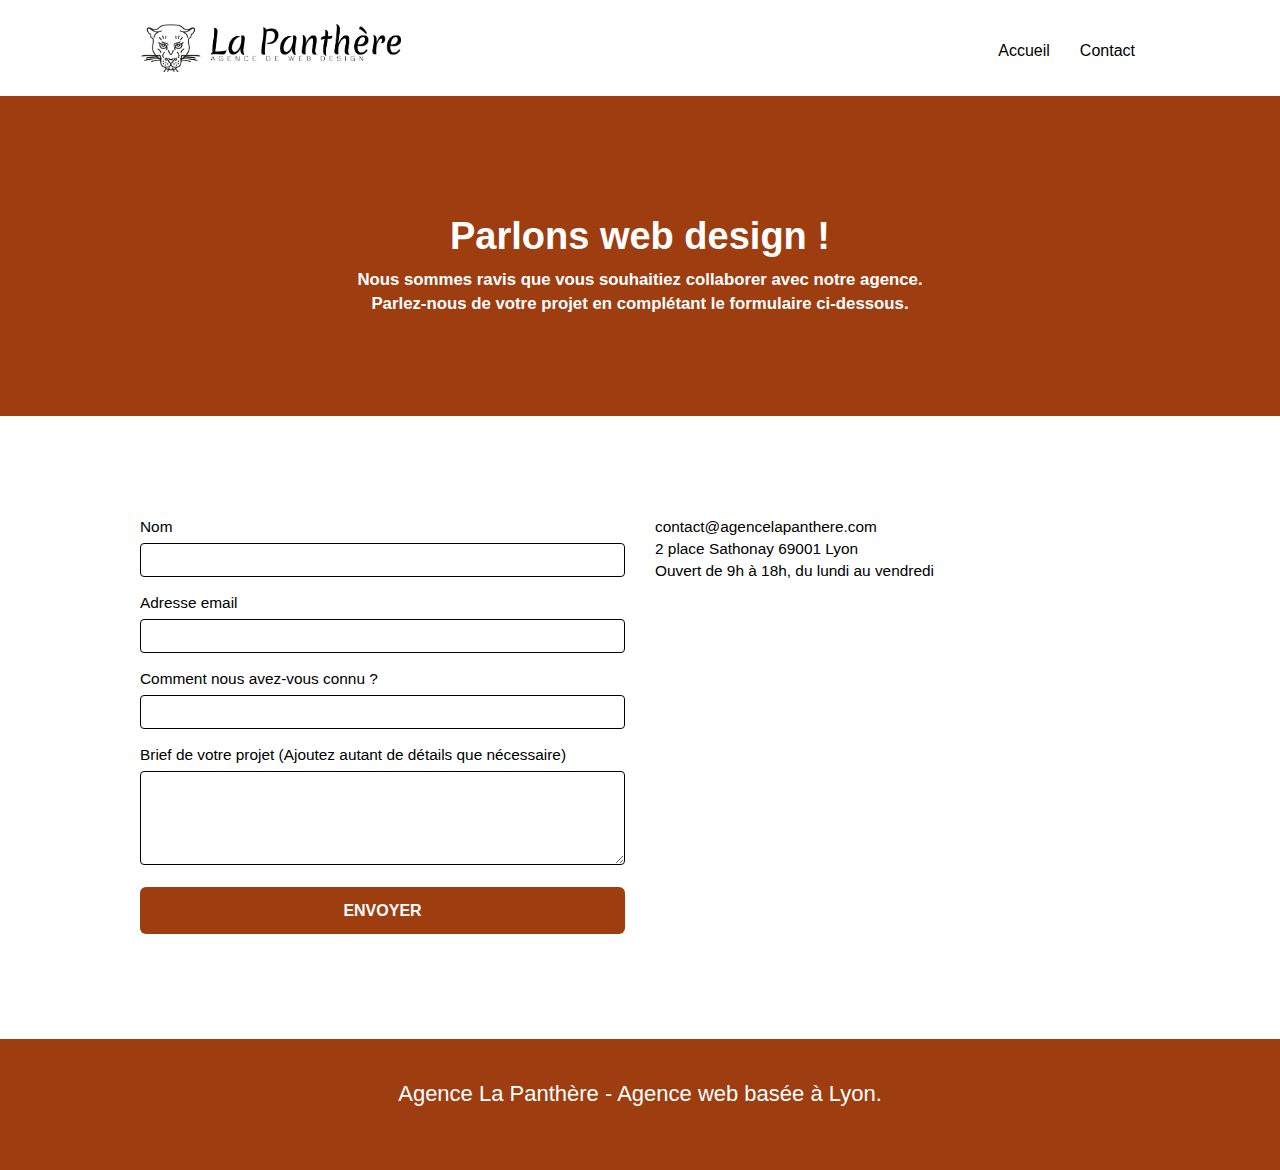
==== commit 17889e85: "Merge pull request #22 from Maiphuongthao/Creer_les_fichiers_manquants" ====
--- a/contact.html
+++ b/contact.html
@@ -138,7 +138,7 @@
       <!-- bloc-6 END -->
 
       <!-- bloc-7 -->
-      <div class="bloc bgc-white l-bloc" id="bloc-7">
+      <div class="bloc l-bloc" id="bloc-7">
         <div class="container bloc-lg">
           <div class="row">
             <div class="col-sm-6">
@@ -208,9 +208,9 @@
       <!-- bloc-7 END -->
 
       <!-- ScrollToTop Button -->
-      <a class="bloc-button btn btn-d scrollToTop" tabindex="0" onclick="scrollToTarget('1')"
+      <button class="bloc-button btn btn-d scrollToTop" tabindex="0" onclick="scrollToTarget('1')"
         ><span class="fa fa-chevron-up"></span
-      ></a>
+      ></button>
       <!-- ScrollToTop Button END-->
 
       <!-- Footer - bloc-8 -->
--- a/style.css
+++ b/style.css
@@ -505,8 +505,9 @@
   border-radius: 0 0 29px 29px;
 }
 
+/*Change border color to black*/
 .form-control {
-  border-color: rgba(0, 0, 0, 0.1);
+  border-color: black;
   box-shadow: none;
 }
 
@@ -652,7 +653,22 @@
 a {
   font-family: "helvetica";
   font-weight: 400;
-  color: #575757 !important;
+  color: black !important;
+}
+
+/*Add size for label & address*/
+label, address{
+    font-size: 1.1em;
+}
+
+/*Add style for address*/
+address{
+    color: #000000;
+}
+
+/*Add style to blockquote*/
+blockquote{
+    color: #000000;
 }
 
 .container {
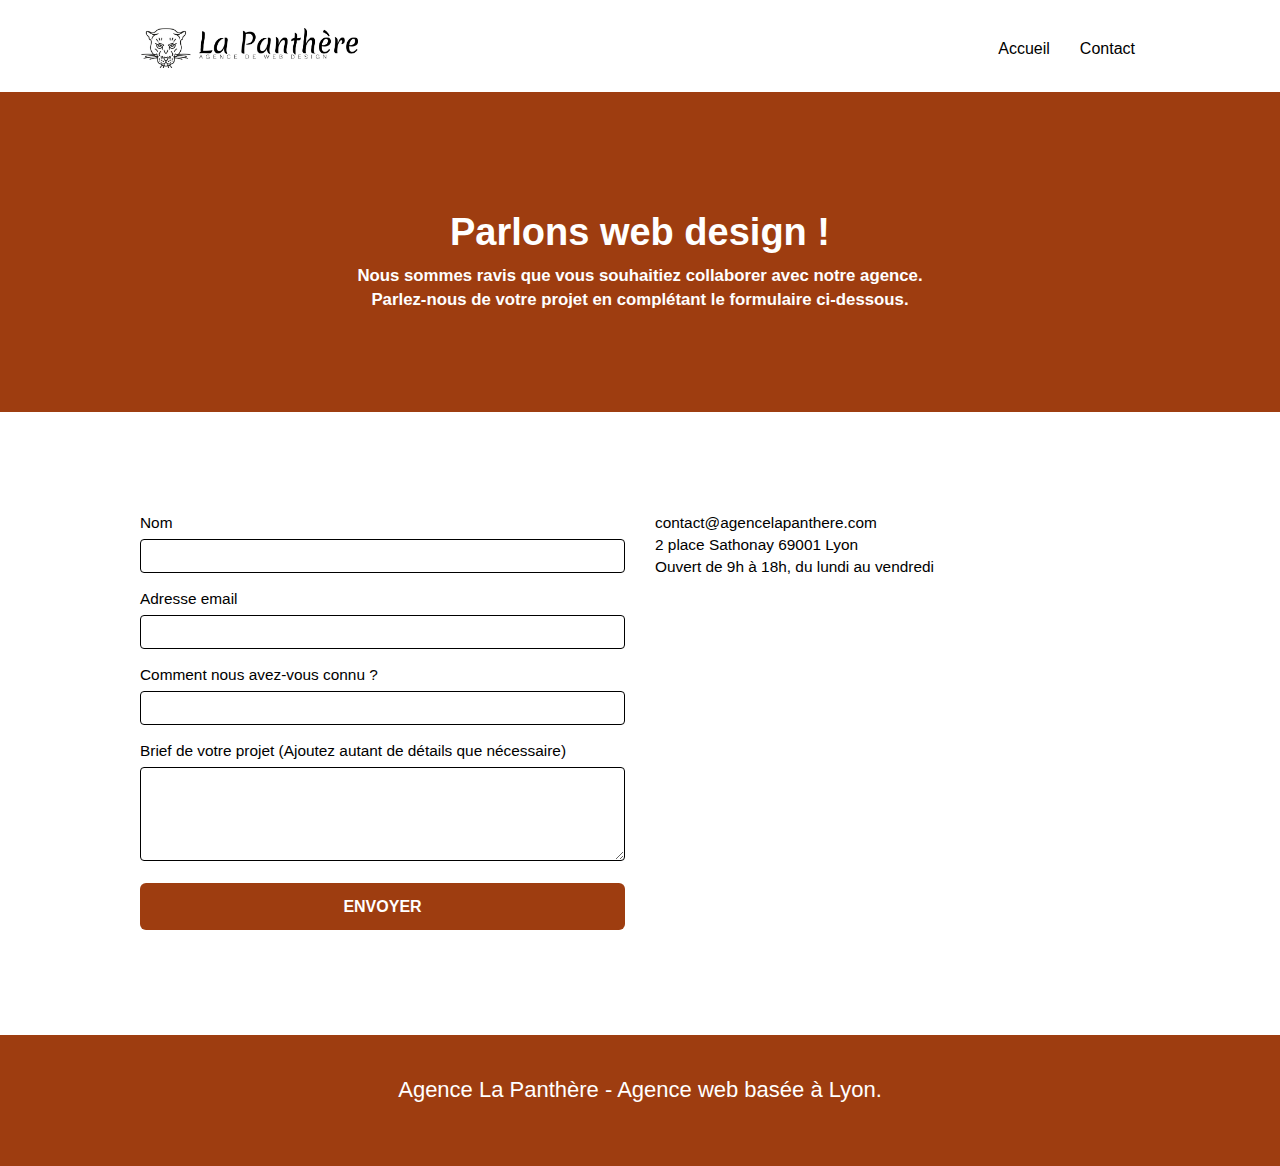
==== commit 3fd6321f: "change height logo" ====
--- a/contact.html
+++ b/contact.html
@@ -36,6 +36,7 @@
       content="Contactez Agence La Panthère pour votre projet de web design"
     />
     <meta name="twitter:image" content="https://maiphuongthao.github.io/MaiPhuongThao_4_07042022/img/bureau_collaboration_mariage.jpg" />
+	<meta name="robots" content="index, follow" />
 
     <link rel="shortcut icon" type="image/png" href="favicon.jpg" />
 
@@ -84,7 +85,7 @@
                 ><img
                   src="img/logo_agence.jpg"
                   alt="Logo d'agence La Panthère"
-                  height="48"
+                  height="40"
               /></a>
               <button
                 id="nav-toggle"
@@ -208,9 +209,9 @@
       <!-- bloc-7 END -->
 
       <!-- ScrollToTop Button -->
-      <button class="bloc-button btn btn-d scrollToTop" tabindex="0" onclick="scrollToTarget('1')"
+      <a href="#" class="bloc-button btn btn-d scrollToTop" aria-label="tabulation" tabindex="0" onclick="scrollToTarget('1')"
         ><span class="fa fa-chevron-up"></span
-      ></button>
+      ></a>
       <!-- ScrollToTop Button END-->
 
       <!-- Footer - bloc-8 -->
--- a/style.css
+++ b/style.css
@@ -1,7 +1,6 @@
 body {
   margin: 0;
   padding: 0;
-  background: #fff;
   overflow-x: hidden;
   -webkit-font-smoothing: antialiased;
   -moz-osx-font-smoothing: grayscale;
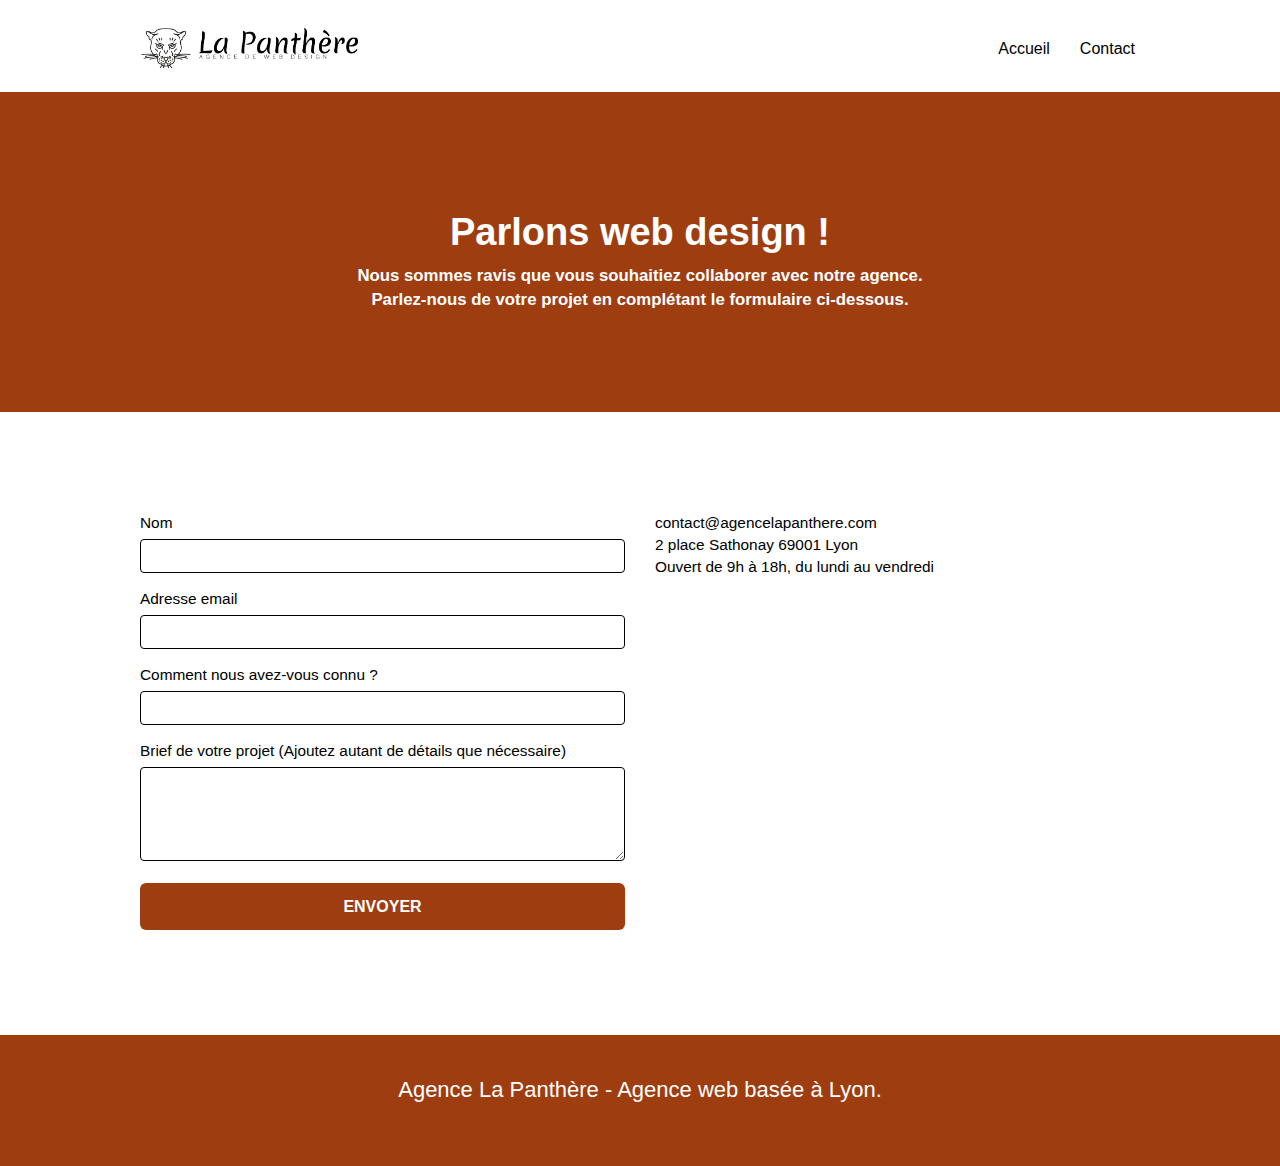
==== commit ea7ed927: "change img to webp format" ====
--- a/contact.html
+++ b/contact.html
@@ -83,7 +83,7 @@
             <div class="navbar-header">
               <a class="navbar-brand" href="index.html"
                 ><img
-                  src="img/logo_agence.jpg"
+                  src="img/logo_agence.webp"
                   alt="Logo d'agence La Panthère"
                   height="40"
               /></a>
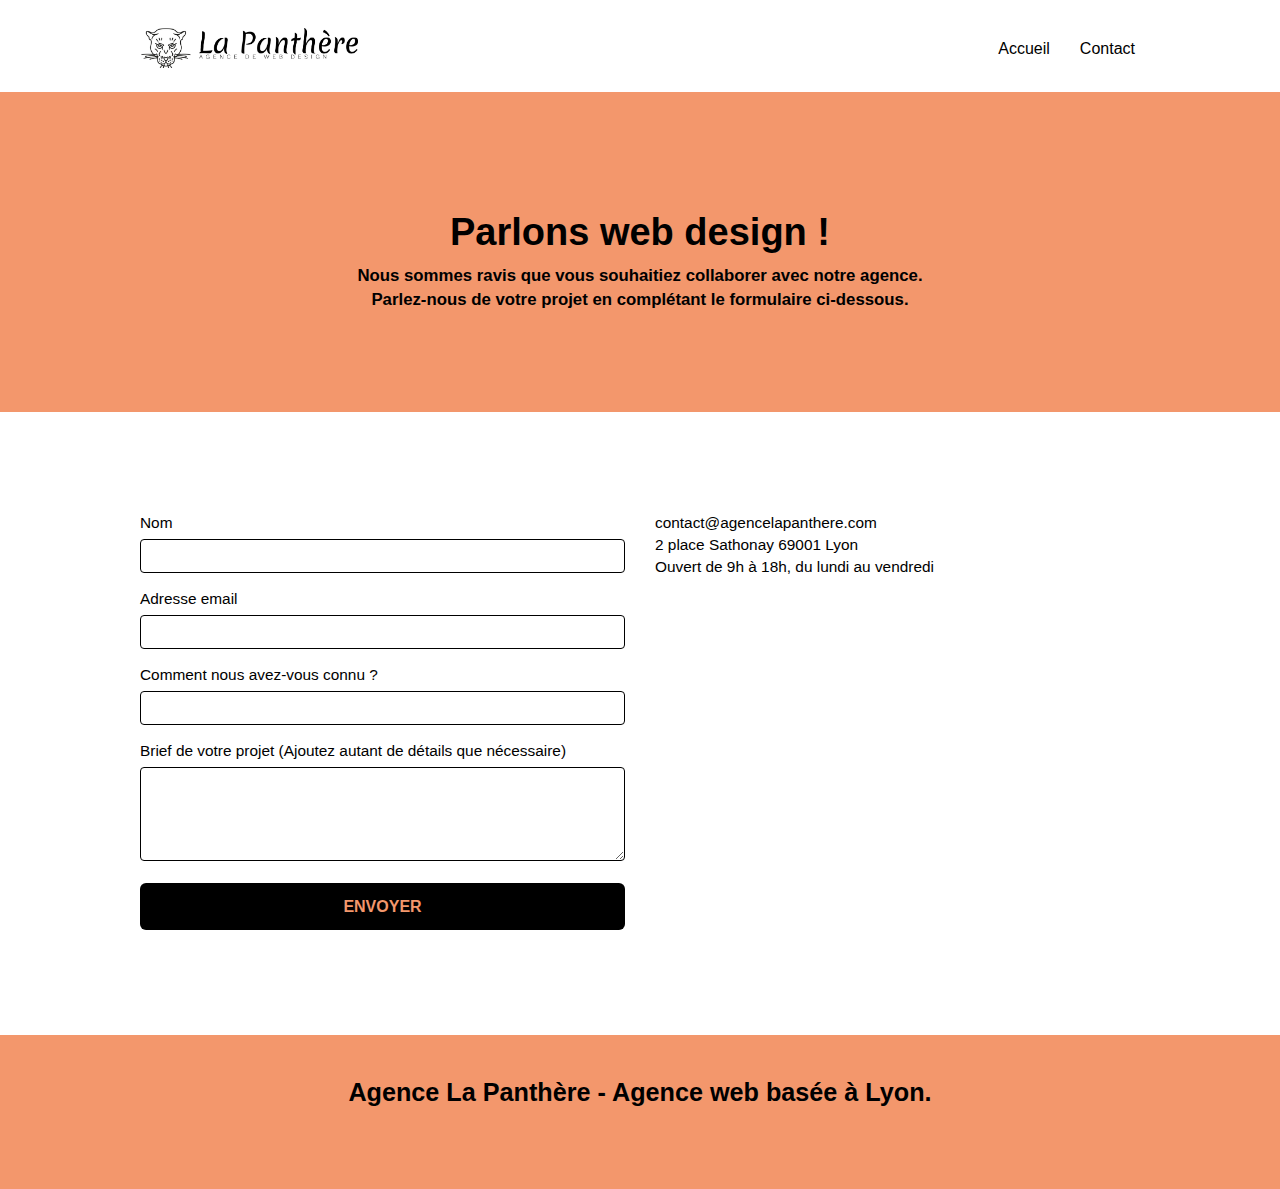
==== commit 49d4110c: "change color constrat for contact page" ====
--- a/contact.html
+++ b/contact.html
@@ -146,8 +146,6 @@
               <form
                 id="form_1"
                 novalidate
-                success-msg="Your message has been sent."
-                fail-msg="Sorry it seems that our mail server is not responding, Sorry for the inconvenience!"
               >
                 <div class="form-group">
                   <!--Relier les labels aux input-->
@@ -220,7 +218,7 @@
           <div class="row">
             <div class="col-sm-12">
               <!--Ajouter la balise h2: modifier p à h2-->
-              <h2 class="text-center white">
+              <h2 class="text-center tc-white">
                 Agence La Panthère - Agence web basée à Lyon.<br />
               </h2>
               <div class="row row-no-gutters social">
--- a/style.css
+++ b/style.css
@@ -131,7 +131,7 @@
 .d-bloc h5 a,
 .d-bloc h6 a,
 .d-bloc p a {
-  color: rgba(255, 255, 255, 0.6);
+  color: black;
 }
 
 .d-bloc .a-btn:hover,
@@ -475,7 +475,7 @@
 }
 
 .icon-md {
-  font-size: 30px !important;
+  font-size: 48px !important;
 }
 
 .icon-lg {
@@ -641,7 +641,6 @@
 }
 
 h1,
-h2,
 h3,
 h4,
 h5,
@@ -702,7 +701,7 @@
 }
 
 .h1 {
-  font-size: 20px;
+  font-size: 2em;
   font-family: "Open Sans";
 }
 
@@ -721,8 +720,10 @@
 }
 
 h2 {
-  font-size: 22px;
+  font-size: 1.8em;
   line-height: 1.4em;
+  font-family: "helvetica";
+  font-weight: 400;
 }
 
 h3 {
@@ -739,7 +740,7 @@
 }
 
 h1 {
-  color: #333333 !important;
+  color: #333333!important;
 }
 
 h4 {
@@ -769,7 +770,7 @@
 }
 
 .black-background {
-  background-color: rgba(165, 147, 99, 0.7);
+  background-color: #F3976C;
   padding: 40px 40px 40px 40px;
 }
 
@@ -779,7 +780,7 @@
 }
 
 .bgc-white {
-  background-color: #ffffff;
+  background-color: #ffff;
 }
 
 .bgc-dark-slate-blue {
@@ -787,18 +788,18 @@
 }
 
 .bgc-atomic-tangerine {
-  background-color: #9E3D10;
-}
-
-/* Change to white*/
+  background-color: #F3976C;
+}
+
+
 .tc-white {
-  color: white !important;
+  color:black !important;
   font-weight: 700;
 }
 
 .btn-atomic-tangerine {
-  background: #9E3D10;
-  color: #ffffff !important;
+  background: black;
+  color: #F3976C !important;
 }
 
 .btn-atomic-tangerine:hover {
@@ -815,7 +816,7 @@
 }
 
 .ltc-atomic-tangerine {
-  color: #9E3D10 !important;
+  color: #F3976C !important;
 }
 
 .ltc-atomic-tangerine:hover {
@@ -834,11 +835,11 @@
 }
 
 .bg-banniere {
-  background-image: url("img/agence-la-panthere.jpg");
+  background-image: url("img/agence-la-panthere.webp");
 }
 
 .bg-presentation {
-  background-image: url("img/note_it_image_de_presentation.jpg");
+  background-image: url("img/note_it_image_de_presentation.webp");
 }
 
 /*Adding style for text-center*/
--- a/css/et-line_min.css
+++ b/css/et-line_min.css
@@ -1 +1 @@
-@font-face{font-family:et-line;src:url(../fonts/et-line.eot);src:url(../fonts/et-line.eot?#iefix) format('embedded-opentype'),url(../fonts/et-line.woff2) format('woff2'),url(../fonts/et-line.woff) format('woff'),url(../fonts/et-line.ttf) format('truetype'),url(../fonts/et-line.svg#et-line) format('svg');font-weight:400;font-style:normal}.et-icon-adjustments,.et-icon-alarmclock,.et-icon-anchor,.et-icon-aperture,.et-icon-attachment,.et-icon-bargraph,.et-icon-basket,.et-icon-beaker,.et-icon-bike,.et-icon-book-open,.et-icon-briefcase,.et-icon-browser,.et-icon-calendar,.et-icon-camera,.et-icon-caution,.et-icon-chat,.et-icon-circle-compass,.et-icon-clipboard,.et-icon-clock,.et-icon-cloud,.et-icon-compass,.et-icon-desktop,.et-icon-dial,.et-icon-document,.et-icon-documents,.et-icon-download,.et-icon-dribbble,.et-icon-edit,.et-icon-envelope,.et-icon-expand,.et-icon-facebook,.et-icon-flag,.et-icon-focus,.et-icon-gears,.et-icon-genius,.et-icon-gift,.et-icon-global,.et-icon-globe,.et-icon-googleplus,.et-icon-grid,.et-icon-happy,.et-icon-hazardous,.et-icon-heart,.et-icon-hotairballoon,.et-icon-hourglass,.et-icon-key,.et-icon-laptop,.et-icon-layers,.et-icon-lifesaver,.et-icon-lightbulb,.et-icon-linegraph,.et-icon-linkedin,.et-icon-lock,.et-icon-magnifying-glass,.et-icon-map,.et-icon-map-pin,.et-icon-megaphone,.et-icon-mic,.et-icon-mobile,.et-icon-newspaper,.et-icon-notebook,.et-icon-paintbrush,.et-icon-paperclip,.et-icon-pencil,.et-icon-phone,.et-icon-picture,.et-icon-pictures,.et-icon-piechart,.et-icon-presentation,.et-icon-pricetags,.et-icon-printer,.et-icon-profile-female,.et-icon-profile-male,.et-icon-puzzle,.et-icon-quote,.et-icon-recycle,.et-icon-refresh,.et-icon-ribbon,.et-icon-rss,.et-icon-sad,.et-icon-scissors,.et-icon-scope,.et-icon-search,.et-icon-shield,.et-icon-speedometer,.et-icon-strategy,.et-icon-streetsign,.et-icon-tablet,.et-icon-target,.et-icon-telescope,.et-icon-toolbox,.et-icon-tools,.et-icon-tools-2,.et-icon-trophy,.et-icon-tumblr,.et-icon-twitter,.et-icon-upload,.et-icon-video,.et-icon-wallet,.et-icon-wine{font-family:et-line;speak:none;font-style:normal;font-weight:400;font-variant:normal;text-transform:none;line-height:1;-webkit-font-smoothing:antialiased;-moz-osx-font-smoothing:grayscale;display:inline-block}.et-icon-mobile:before{content:"\e000"}.et-icon-laptop:before{content:"\e001"}.et-icon-desktop:before{content:"\e002"}.et-icon-tablet:before{content:"\e003"}.et-icon-phone:before{content:"\e004"}.et-icon-document:before{content:"\e005"}.et-icon-documents:before{content:"\e006"}.et-icon-search:before{content:"\e007"}.et-icon-clipboard:before{content:"\e008"}.et-icon-newspaper:before{content:"\e009"}.et-icon-notebook:before{content:"\e00a"}.et-icon-book-open:before{content:"\e00b"}.et-icon-browser:before{content:"\e00c"}.et-icon-calendar:before{content:"\e00d"}.et-icon-presentation:before{content:"\e00e"}.et-icon-picture:before{content:"\e00f"}.et-icon-pictures:before{content:"\e010"}.et-icon-video:before{content:"\e011"}.et-icon-camera:before{content:"\e012"}.et-icon-printer:before{content:"\e013"}.et-icon-toolbox:before{content:"\e014"}.et-icon-briefcase:before{content:"\e015"}.et-icon-wallet:before{content:"\e016"}.et-icon-gift:before{content:"\e017"}.et-icon-bargraph:before{content:"\e018"}.et-icon-grid:before{content:"\e019"}.et-icon-expand:before{content:"\e01a"}.et-icon-focus:before{content:"\e01b"}.et-icon-edit:before{content:"\e01c"}.et-icon-adjustments:before{content:"\e01d"}.et-icon-ribbon:before{content:"\e01e"}.et-icon-hourglass:before{content:"\e01f"}.et-icon-lock:before{content:"\e020"}.et-icon-megaphone:before{content:"\e021"}.et-icon-shield:before{content:"\e022"}.et-icon-trophy:before{content:"\e023"}.et-icon-flag:before{content:"\e024"}.et-icon-map:before{content:"\e025"}.et-icon-puzzle:before{content:"\e026"}.et-icon-basket:before{content:"\e027"}.et-icon-envelope:before{content:"\e028"}.et-icon-streetsign:before{content:"\e029"}.et-icon-telescope:before{content:"\e02a"}.et-icon-gears:before{content:"\e02b"}.et-icon-key:before{content:"\e02c"}.et-icon-paperclip:before{content:"\e02d"}.et-icon-attachment:before{content:"\e02e"}.et-icon-pricetags:before{content:"\e02f"}.et-icon-lightbulb:before{content:"\e030"}.et-icon-layers:before{content:"\e031"}.et-icon-pencil:before{content:"\e032"}.et-icon-tools:before{content:"\e033"}.et-icon-tools-2:before{content:"\e034"}.et-icon-scissors:before{content:"\e035"}.et-icon-paintbrush:before{content:"\e036"}.et-icon-magnifying-glass:before{content:"\e037"}.et-icon-circle-compass:before{content:"\e038"}.et-icon-linegraph:before{content:"\e039"}.et-icon-mic:before{content:"\e03a"}.et-icon-strategy:before{content:"\e03b"}.et-icon-beaker:before{content:"\e03c"}.et-icon-caution:before{content:"\e03d"}.et-icon-recycle:before{content:"\e03e"}.et-icon-anchor:before{content:"\e03f"}.et-icon-profile-male:before{content:"\e040"}.et-icon-profile-female:before{content:"\e041"}.et-icon-bike:before{content:"\e042"}.et-icon-wine:before{content:"\e043"}.et-icon-hotairballoon:before{content:"\e044"}.et-icon-globe:before{content:"\e045"}.et-icon-genius:before{content:"\e046"}.et-icon-map-pin:before{content:"\e047"}.et-icon-dial:before{content:"\e048"}.et-icon-chat:before{content:"\e049"}.et-icon-heart:before{content:"\e04a"}.et-icon-cloud:before{content:"\e04b"}.et-icon-upload:before{content:"\e04c"}.et-icon-download:before{content:"\e04d"}.et-icon-target:before{content:"\e04e"}.et-icon-hazardous:before{content:"\e04f"}.et-icon-piechart:before{content:"\e050"}.et-icon-speedometer:before{content:"\e051"}.et-icon-global:before{content:"\e052"}.et-icon-compass:before{content:"\e053"}.et-icon-lifesaver:before{content:"\e054"}.et-icon-clock:before{content:"\e055"}.et-icon-aperture:before{content:"\e056"}.et-icon-quote:before{content:"\e057"}.et-icon-scope:before{content:"\e058"}.et-icon-alarmclock:before{content:"\e059"}.et-icon-refresh:before{content:"\e05a"}.et-icon-happy:before{content:"\e05b"}.et-icon-sad:before{content:"\e05c"}.et-icon-facebook:before{content:"\e05d"}.et-icon-twitter:before{content:"\e05e"}.et-icon-googleplus:before{content:"\e05f"}.et-icon-rss:before{content:"\e060"}.et-icon-tumblr:before{content:"\e061"}.et-icon-linkedin:before{content:"\e062"}.et-icon-dribbble:before{content:"\e063"}+@font-face{font-family:et-line;src:url(../fonts/et-line.eot);src:url(../fonts/et-line.eot?#iefix) format('embedded-opentype'),url(../fonts/et-line.woff) format('woff'),url(../fonts/et-line.ttf) format('truetype'),url(../fonts/et-line.svg#et-line) format('svg');font-weight:400;font-style:normal}.et-icon-adjustments,.et-icon-alarmclock,.et-icon-anchor,.et-icon-aperture,.et-icon-attachment,.et-icon-bargraph,.et-icon-basket,.et-icon-beaker,.et-icon-bike,.et-icon-book-open,.et-icon-briefcase,.et-icon-browser,.et-icon-calendar,.et-icon-camera,.et-icon-caution,.et-icon-chat,.et-icon-circle-compass,.et-icon-clipboard,.et-icon-clock,.et-icon-cloud,.et-icon-compass,.et-icon-desktop,.et-icon-dial,.et-icon-document,.et-icon-documents,.et-icon-download,.et-icon-dribbble,.et-icon-edit,.et-icon-envelope,.et-icon-expand,.et-icon-facebook,.et-icon-flag,.et-icon-focus,.et-icon-gears,.et-icon-genius,.et-icon-gift,.et-icon-global,.et-icon-globe,.et-icon-googleplus,.et-icon-grid,.et-icon-happy,.et-icon-hazardous,.et-icon-heart,.et-icon-hotairballoon,.et-icon-hourglass,.et-icon-key,.et-icon-laptop,.et-icon-layers,.et-icon-lifesaver,.et-icon-lightbulb,.et-icon-linegraph,.et-icon-linkedin,.et-icon-lock,.et-icon-magnifying-glass,.et-icon-map,.et-icon-map-pin,.et-icon-megaphone,.et-icon-mic,.et-icon-mobile,.et-icon-newspaper,.et-icon-notebook,.et-icon-paintbrush,.et-icon-paperclip,.et-icon-pencil,.et-icon-phone,.et-icon-picture,.et-icon-pictures,.et-icon-piechart,.et-icon-presentation,.et-icon-pricetags,.et-icon-printer,.et-icon-profile-female,.et-icon-profile-male,.et-icon-puzzle,.et-icon-quote,.et-icon-recycle,.et-icon-refresh,.et-icon-ribbon,.et-icon-rss,.et-icon-sad,.et-icon-scissors,.et-icon-scope,.et-icon-search,.et-icon-shield,.et-icon-speedometer,.et-icon-strategy,.et-icon-streetsign,.et-icon-tablet,.et-icon-target,.et-icon-telescope,.et-icon-toolbox,.et-icon-tools,.et-icon-tools-2,.et-icon-trophy,.et-icon-tumblr,.et-icon-twitter,.et-icon-upload,.et-icon-video,.et-icon-wallet,.et-icon-wine{font-family:et-line;speak:none;font-style:normal;font-weight:400;font-variant:normal;text-transform:none;line-height:1;-webkit-font-smoothing:antialiased;-moz-osx-font-smoothing:grayscale;display:inline-block}.et-icon-mobile:before{content:"\e000"}.et-icon-laptop:before{content:"\e001"}.et-icon-desktop:before{content:"\e002"}.et-icon-tablet:before{content:"\e003"}.et-icon-phone:before{content:"\e004"}.et-icon-document:before{content:"\e005"}.et-icon-documents:before{content:"\e006"}.et-icon-search:before{content:"\e007"}.et-icon-clipboard:before{content:"\e008"}.et-icon-newspaper:before{content:"\e009"}.et-icon-notebook:before{content:"\e00a"}.et-icon-book-open:before{content:"\e00b"}.et-icon-browser:before{content:"\e00c"}.et-icon-calendar:before{content:"\e00d"}.et-icon-presentation:before{content:"\e00e"}.et-icon-picture:before{content:"\e00f"}.et-icon-pictures:before{content:"\e010"}.et-icon-video:before{content:"\e011"}.et-icon-camera:before{content:"\e012"}.et-icon-printer:before{content:"\e013"}.et-icon-toolbox:before{content:"\e014"}.et-icon-briefcase:before{content:"\e015"}.et-icon-wallet:before{content:"\e016"}.et-icon-gift:before{content:"\e017"}.et-icon-bargraph:before{content:"\e018"}.et-icon-grid:before{content:"\e019"}.et-icon-expand:before{content:"\e01a"}.et-icon-focus:before{content:"\e01b"}.et-icon-edit:before{content:"\e01c"}.et-icon-adjustments:before{content:"\e01d"}.et-icon-ribbon:before{content:"\e01e"}.et-icon-hourglass:before{content:"\e01f"}.et-icon-lock:before{content:"\e020"}.et-icon-megaphone:before{content:"\e021"}.et-icon-shield:before{content:"\e022"}.et-icon-trophy:before{content:"\e023"}.et-icon-flag:before{content:"\e024"}.et-icon-map:before{content:"\e025"}.et-icon-puzzle:before{content:"\e026"}.et-icon-basket:before{content:"\e027"}.et-icon-envelope:before{content:"\e028"}.et-icon-streetsign:before{content:"\e029"}.et-icon-telescope:before{content:"\e02a"}.et-icon-gears:before{content:"\e02b"}.et-icon-key:before{content:"\e02c"}.et-icon-paperclip:before{content:"\e02d"}.et-icon-attachment:before{content:"\e02e"}.et-icon-pricetags:before{content:"\e02f"}.et-icon-lightbulb:before{content:"\e030"}.et-icon-layers:before{content:"\e031"}.et-icon-pencil:before{content:"\e032"}.et-icon-tools:before{content:"\e033"}.et-icon-tools-2:before{content:"\e034"}.et-icon-scissors:before{content:"\e035"}.et-icon-paintbrush:before{content:"\e036"}.et-icon-magnifying-glass:before{content:"\e037"}.et-icon-circle-compass:before{content:"\e038"}.et-icon-linegraph:before{content:"\e039"}.et-icon-mic:before{content:"\e03a"}.et-icon-strategy:before{content:"\e03b"}.et-icon-beaker:before{content:"\e03c"}.et-icon-caution:before{content:"\e03d"}.et-icon-recycle:before{content:"\e03e"}.et-icon-anchor:before{content:"\e03f"}.et-icon-profile-male:before{content:"\e040"}.et-icon-profile-female:before{content:"\e041"}.et-icon-bike:before{content:"\e042"}.et-icon-wine:before{content:"\e043"}.et-icon-hotairballoon:before{content:"\e044"}.et-icon-globe:before{content:"\e045"}.et-icon-genius:before{content:"\e046"}.et-icon-map-pin:before{content:"\e047"}.et-icon-dial:before{content:"\e048"}.et-icon-chat:before{content:"\e049"}.et-icon-heart:before{content:"\e04a"}.et-icon-cloud:before{content:"\e04b"}.et-icon-upload:before{content:"\e04c"}.et-icon-download:before{content:"\e04d"}.et-icon-target:before{content:"\e04e"}.et-icon-hazardous:before{content:"\e04f"}.et-icon-piechart:before{content:"\e050"}.et-icon-speedometer:before{content:"\e051"}.et-icon-global:before{content:"\e052"}.et-icon-compass:before{content:"\e053"}.et-icon-lifesaver:before{content:"\e054"}.et-icon-clock:before{content:"\e055"}.et-icon-aperture:before{content:"\e056"}.et-icon-quote:before{content:"\e057"}.et-icon-scope:before{content:"\e058"}.et-icon-alarmclock:before{content:"\e059"}.et-icon-refresh:before{content:"\e05a"}.et-icon-happy:before{content:"\e05b"}.et-icon-sad:before{content:"\e05c"}.et-icon-facebook:before{content:"\e05d"}.et-icon-twitter:before{content:"\e05e"}.et-icon-googleplus:before{content:"\e05f"}.et-icon-rss:before{content:"\e060"}.et-icon-tumblr:before{content:"\e061"}.et-icon-linkedin:before{content:"\e062"}.et-icon-dribbble:before{content:"\e063"}